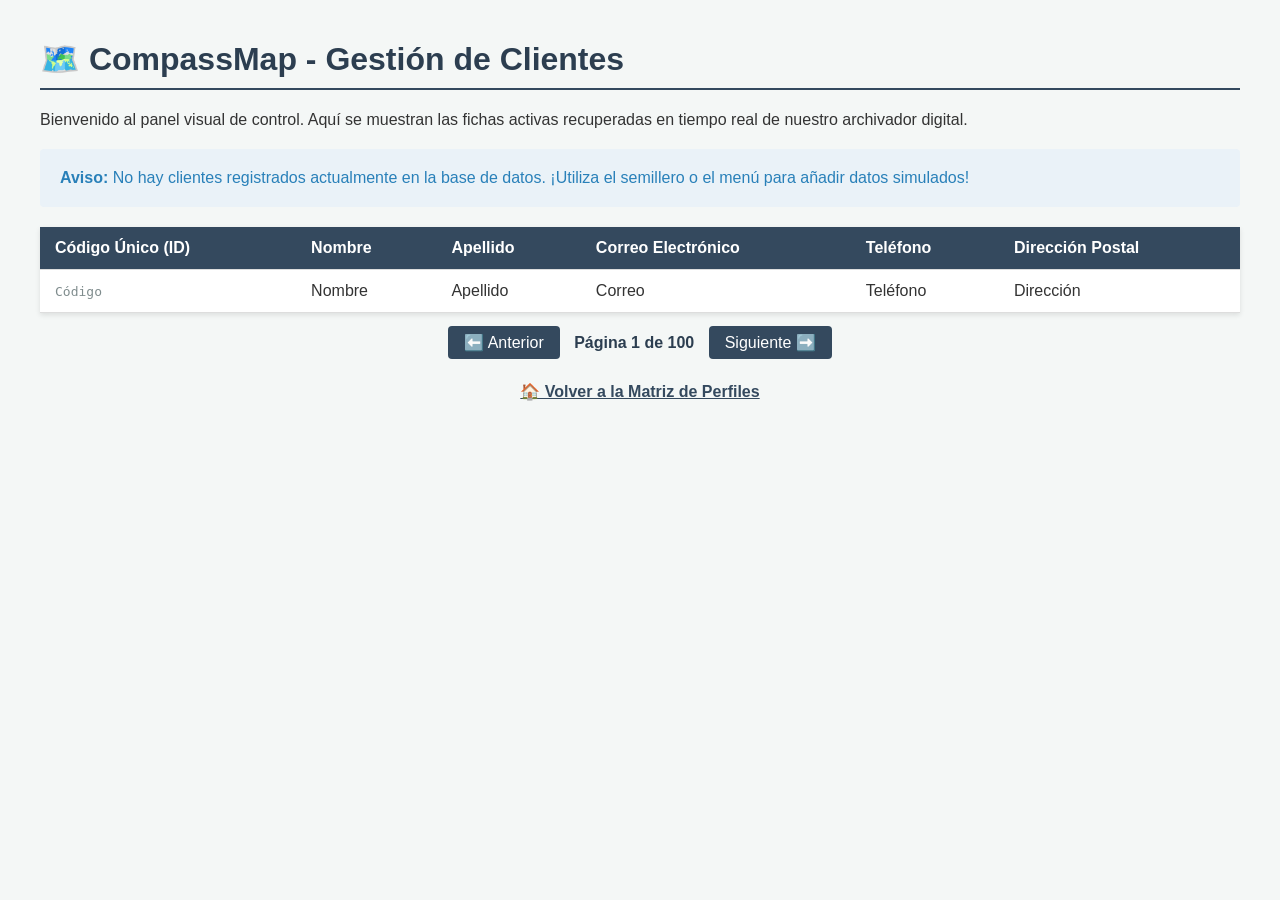
==== compassMap/src/main/resources/templates/customers.html @ dacda1f9 "feat: v1.2 - añadida matriz interactiva de perfiles y motor de paginacion de clientes con 7 de 7 tes" ====
<!DOCTYPE html>
<!-- Indicamos a la página que va a usar el motor de traducción de Spring (Thymeleaf) -->
<html xmlns:th="http://thymeleaf.org" lang="es">
<head>
    <meta charset="UTF-8">
    <title>CompassMap - Panel de Clientes</title>
    <style>
        /* Estilos básicos provisionales para que tus compañeros lo vean todo ordenado */
        body { font-family: 'Segoe UI', Tahoma, Geneva, Verdana, sans-serif; margin: 40px; background-color: #f4f7f6; color: #333; }
        h1 { color: #2c3e50; border-bottom: 2px solid #34495e; padding-bottom: 10px; }
        table { width: 100%; border-collapse: collapse; margin-top: 20px; background: white; box-shadow: 0 2px 5px rgba(0,0,0,0.1); }
        th, td { padding: 12px 15px; text-align: left; border-bottom: 1px solid #ddd; }
        th { background-color: #34495e; color: white; }
        tr:hover { background-color: #f5f5f5; }
        .info-vacia { padding: 20px; background-color: #eaf2f8; color: #2980b9; border-radius: 4px; margin-top: 20px; }
    </style>
</head>
<body>

<h1>🗺️ CompassMap - Gestión de Clientes</h1>
<p>Bienvenido al panel visual de control. Aquí se muestran las fichas activas recuperadas en tiempo real de nuestro archivador digital.</p>

<!-- Control de seguridad: Si la maleta viene vacía y no hay clientes, mostramos este aviso -->
<div class="info-vacia" th:if="${#lists.isEmpty(listaDeClientes)}">
    <strong>Aviso:</strong> No hay clientes registrados actualmente en la base de datos. ¡Utiliza el semillero o el menú para añadir datos simulados!
</div>

<!-- Si la maleta contiene clientes, dibujamos la tabla automatizada -->
<table th:unless="${#lists.isEmpty(listaDeClientes)}">
    <thead>
    <tr>
        <th>Código Único (ID)</th>
        <th>Nombre</th>
        <th>Apellido</th>
        <th>Correo Electrónico</th>
        <th>Teléfono</th>
        <th>Dirección Postal</th>
    </tr>
    </thead>
    <tbody>
    <!-- El bucle 'th:each' es una fotocopiadora: agarra la maleta "listaDeClientes"
         y genera automáticamente una fila de tabla (tr) por cada cliente individual -->
    <tr th:each="cliente : ${listaDeClientes}">
        <!-- Inyectamos dinámicamente el texto de cada propiedad en su casilla correspondiente -->
        <td th:text="${cliente.id}" style="font-family: monospace; color: #7f8c8d;">Código</td>
        <td th:text="${cliente.firstName}">Nombre</td>
        <td th:text="${cliente.lastName}">Apellido</td>
        <td th:text="${cliente.email}">Correo</td>
        <td th:text="${cliente.phone}">Teléfono</td>
        <td th:text="${cliente.address}">Dirección</td>
    </tr>
    </tbody>
</table>
<!-- BOTONERA DE PAGINACIÓN AUTOMÁTICA -->
<div style="margin-top: 20px; text-align: center;">
    <!-- Botón para ir a la página anterior (se desactiva si estamos en la página 0) -->
    <a th:if="${paginaActual > 0}" th:href="@{/customers(page=${paginaActual - 1})}"
       style="padding: 8px 16px; background-color: #34495e; color: white; text-decoration: none; border-radius: 4px; margin-right: 10px;">⬅️ Anterior</a>

    <!-- Texto indicador del bloque donde nos encontramos -->
    <span style="font-weight: bold; color: #2c3e50;" th:text="'Página ' + (${paginaActual} + 1) + ' de ' + ${totalPaginas}">Página 1 de 100</span>

    <!-- Botón para ir a la página siguiente (se desactiva si llegamos al final) -->
    <a th:if="${paginaActual < totalPaginas - 1}" th:href="@{/customers(page=${paginaActual + 1})}"
       style="padding: 8px 16px; background-color: #34495e; color: white; text-decoration: none; border-radius: 4px; margin-left: 10px;">Siguiente ➡️</a>
</div>

<p style="text-align: center; margin-top: 30px;"><a href="/index" style="color: #34495e; font-weight: bold;">🏠 Volver a la Matriz de Perfiles</a></p>

</body>
</html>
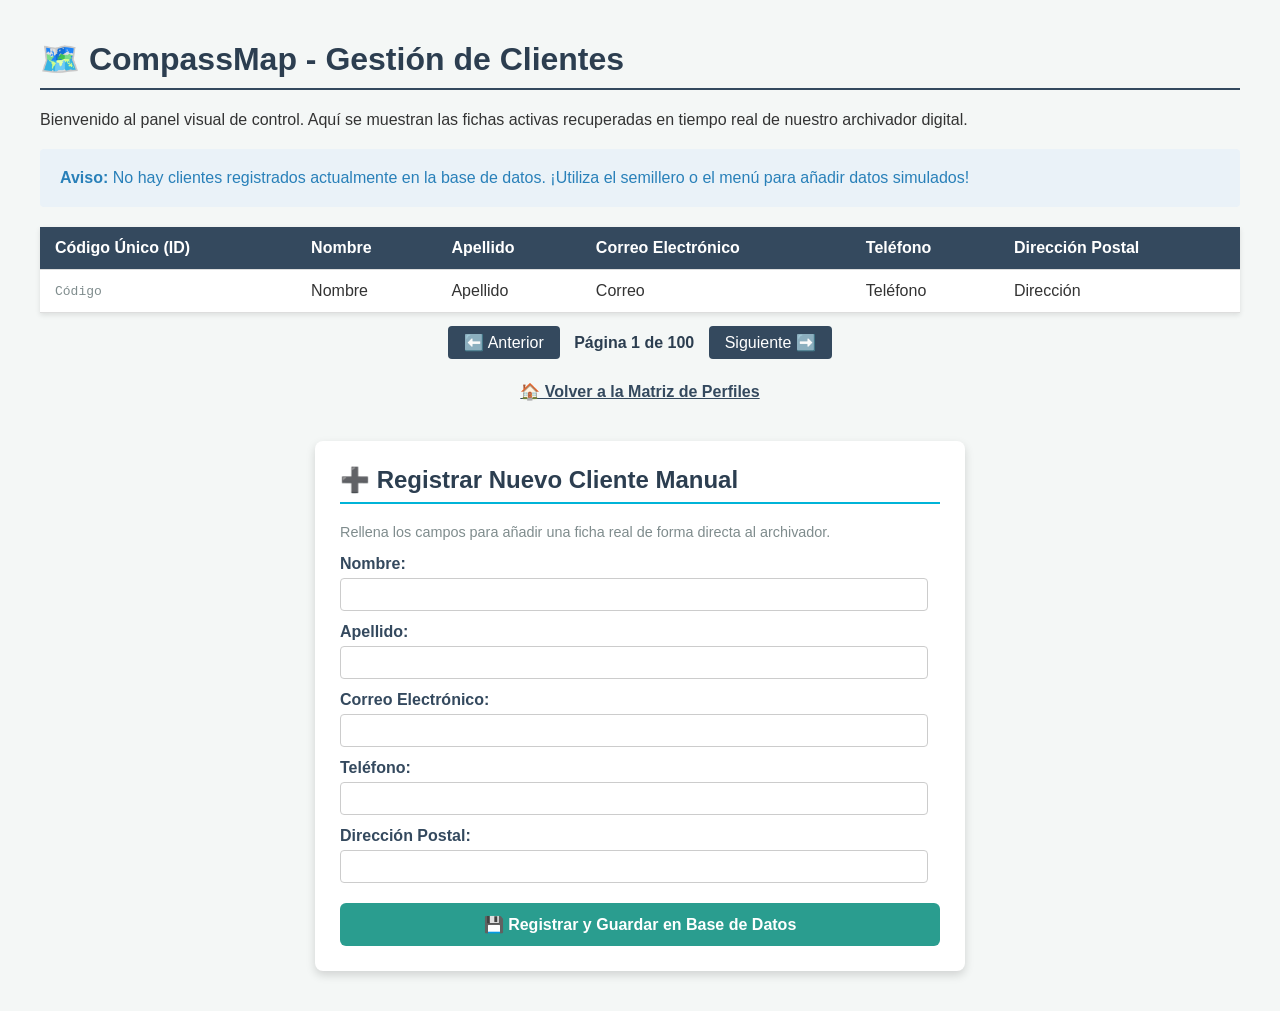
==== commit 6f5c8f1a: "feat: v1.2 - formulario web interactivo de alta completado con 8 de 8 tests en verde" ====
--- a/compassMap/src/main/resources/templates/customers.html
+++ b/compassMap/src/main/resources/templates/customers.html
@@ -67,5 +67,37 @@
 
 <p style="text-align: center; margin-top: 30px;"><a href="/index" style="color: #34495e; font-weight: bold;">🏠 Volver a la Matriz de Perfiles</a></p>
 
+<!-- SECCIÓN NUEVA: FORMULARIO INTERACTIVO DE ALTA -->
+<div style="max-width: 600px; margin: 40px auto; background: white; padding: 25px; border-radius: 8px; box-shadow: 0 4px 10px rgba(0,0,0,0.15);">
+    <h2 style="color: #2c3e50; border-bottom: 2px solid #00b4d8; padding-bottom: 8px; margin-top: 0;">➕ Registrar Nuevo Cliente Manual</h2>
+    <p style="color: #7f8c8d; font-size: 0.9rem;">Rellena los campos para añadir una ficha real de forma directa al archivador.</p>
+
+    <!-- El formulario apunta a nuestra nueva ruta POST y se enlaza con la ficha en blanco 'nuevoCliente' -->
+    <form th:action="@{/customers/save}" th:object="${nuevoCliente}" method="POST">
+        <div style="margin-bottom: 12px;">
+            <label style="display:block; font-weight:bold; margin-bottom:5px; color:#34495e;">Nombre:</label>
+            <input type="text" th:field="*{firstName}" required style="width:95%; padding:8px; border:1px solid #ccc; border-radius:4px;"/>
+        </div>
+        <div style="margin-bottom: 12px;">
+            <label style="display:block; font-weight:bold; margin-bottom:5px; color:#34495e;">Apellido:</label>
+            <input type="text" th:field="*{lastName}" required style="width:95%; padding:8px; border:1px solid #ccc; border-radius:4px;"/>
+        </div>
+        <div style="margin-bottom: 12px;">
+            <label style="display:block; font-weight:bold; margin-bottom:5px; color:#34495e;">Correo Electrónico:</label>
+            <input type="email" th:field="*{email}" required style="width:95%; padding:8px; border:1px solid #ccc; border-radius:4px;"/>
+        </div>
+        <div style="margin-bottom: 12px;">
+            <label style="display:block; font-weight:bold; margin-bottom:5px; color:#34495e;">Teléfono:</label>
+            <input type="text" th:field="*{phone}" style="width:95%; padding:8px; border:1px solid #ccc; border-radius:4px;"/>
+        </div>
+        <div style="margin-bottom: 20px;">
+            <label style="display:block; font-weight:bold; margin-bottom:5px; color:#34495e;">Dirección Postal:</label>
+            <input type="text" th:field="*{address}" style="width:95%; padding:8px; border:1px solid #ccc; border-radius:4px;"/>
+        </div>
+
+        <button type="submit" style="width:100%; padding:12px; background-color:#2a9d8f; color:white; border:none; border-radius:6px; font-weight:bold; font-size:1rem; cursor:pointer;">💾 Registrar y Guardar en Base de Datos</button>
+    </form>
+</div>
+
 </body>
 </html>
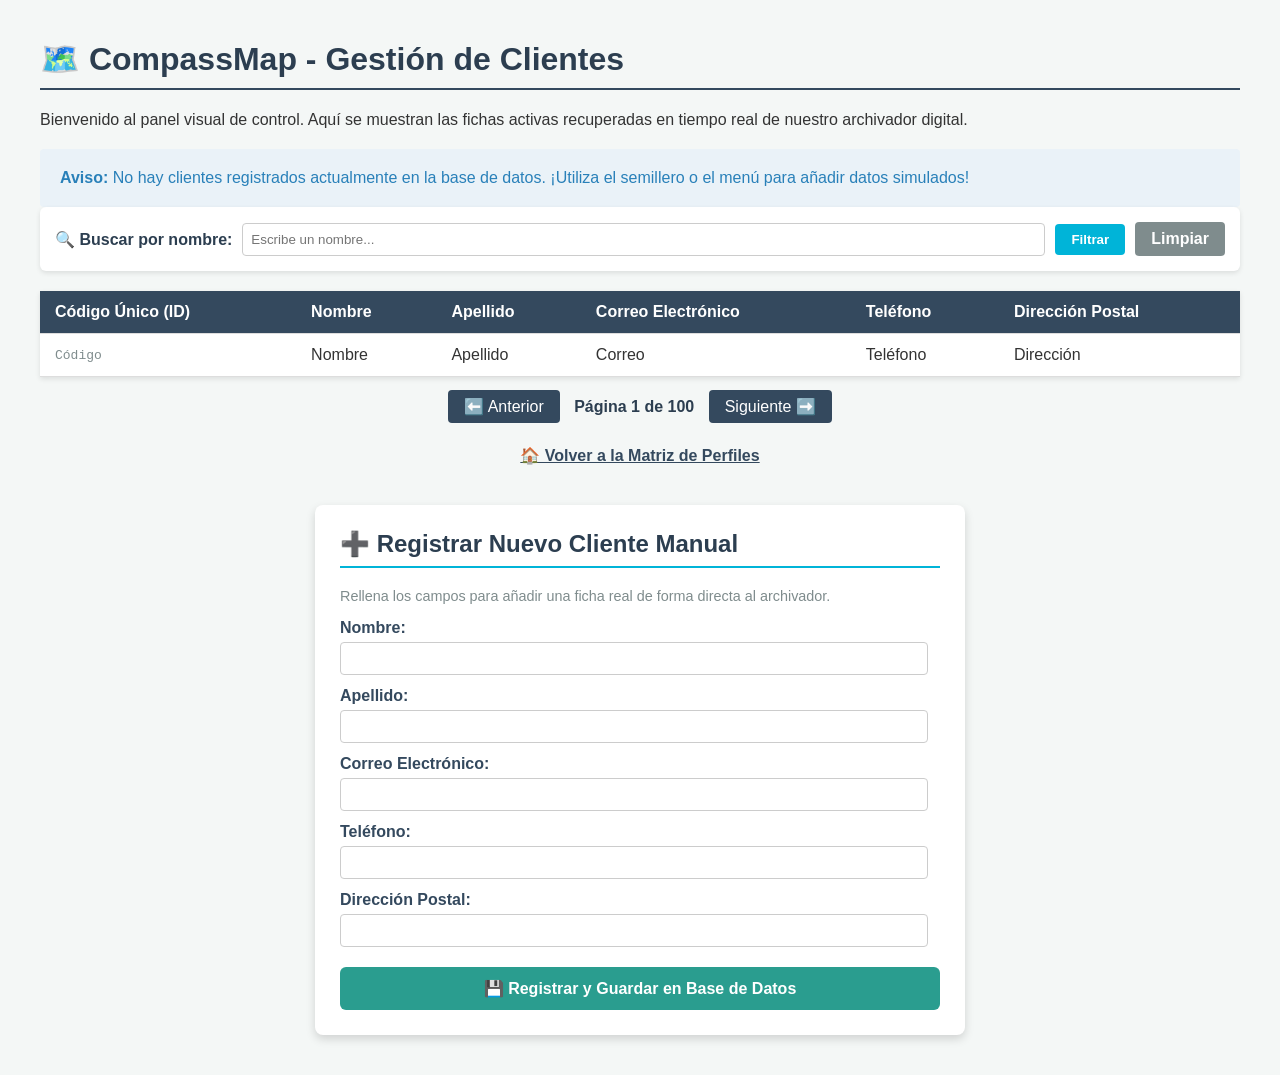
==== commit 0cc43be7: "feat: v1.2 - añadido filtro de busqueda por nombre y suite de 9 tests completada con exito en verde" ====
--- a/compassMap/src/main/resources/templates/customers.html
+++ b/compassMap/src/main/resources/templates/customers.html
@@ -24,6 +24,18 @@
 <div class="info-vacia" th:if="${#lists.isEmpty(listaDeClientes)}">
     <strong>Aviso:</strong> No hay clientes registrados actualmente en la base de datos. ¡Utiliza el semillero o el menú para añadir datos simulados!
 </div>
+
+<!-- CAJA DE BÚSQUEDA POR NOMBRE -->
+<div style="margin-bottom: 20px; background: white; padding: 15px; border-radius: 6px; box-shadow: 0 2px 5px rgba(0,0,0,0.1);">
+    <form th:action="@{/customers}" method="GET" style="display: flex; gap: 10px; align-items: center;">
+        <label style="font-weight: bold; color: #2c3e50;">🔍 Buscar por nombre:</label>
+        <input type="text" name="buscarNombre" th:value="${textoBuscado}" placeholder="Escribe un nombre..."
+               style="padding: 8px; border: 1px solid #ccc; border-radius: 4px; flex-grow: 1;"/>
+        <button type="submit" style="padding: 8px 16px; background-color: #00b4d8; color: white; border: none; border-radius: 4px; font-weight: bold; cursor: pointer;">Filtrar</button>
+        <a href="/customers" style="padding: 8px 16px; background-color: #7f8c8d; color: white; text-decoration: none; border-radius: 4px; font-weight: bold;">Limpiar</a>
+    </form>
+</div>
+
 
 <!-- Si la maleta contiene clientes, dibujamos la tabla automatizada -->
 <table th:unless="${#lists.isEmpty(listaDeClientes)}">
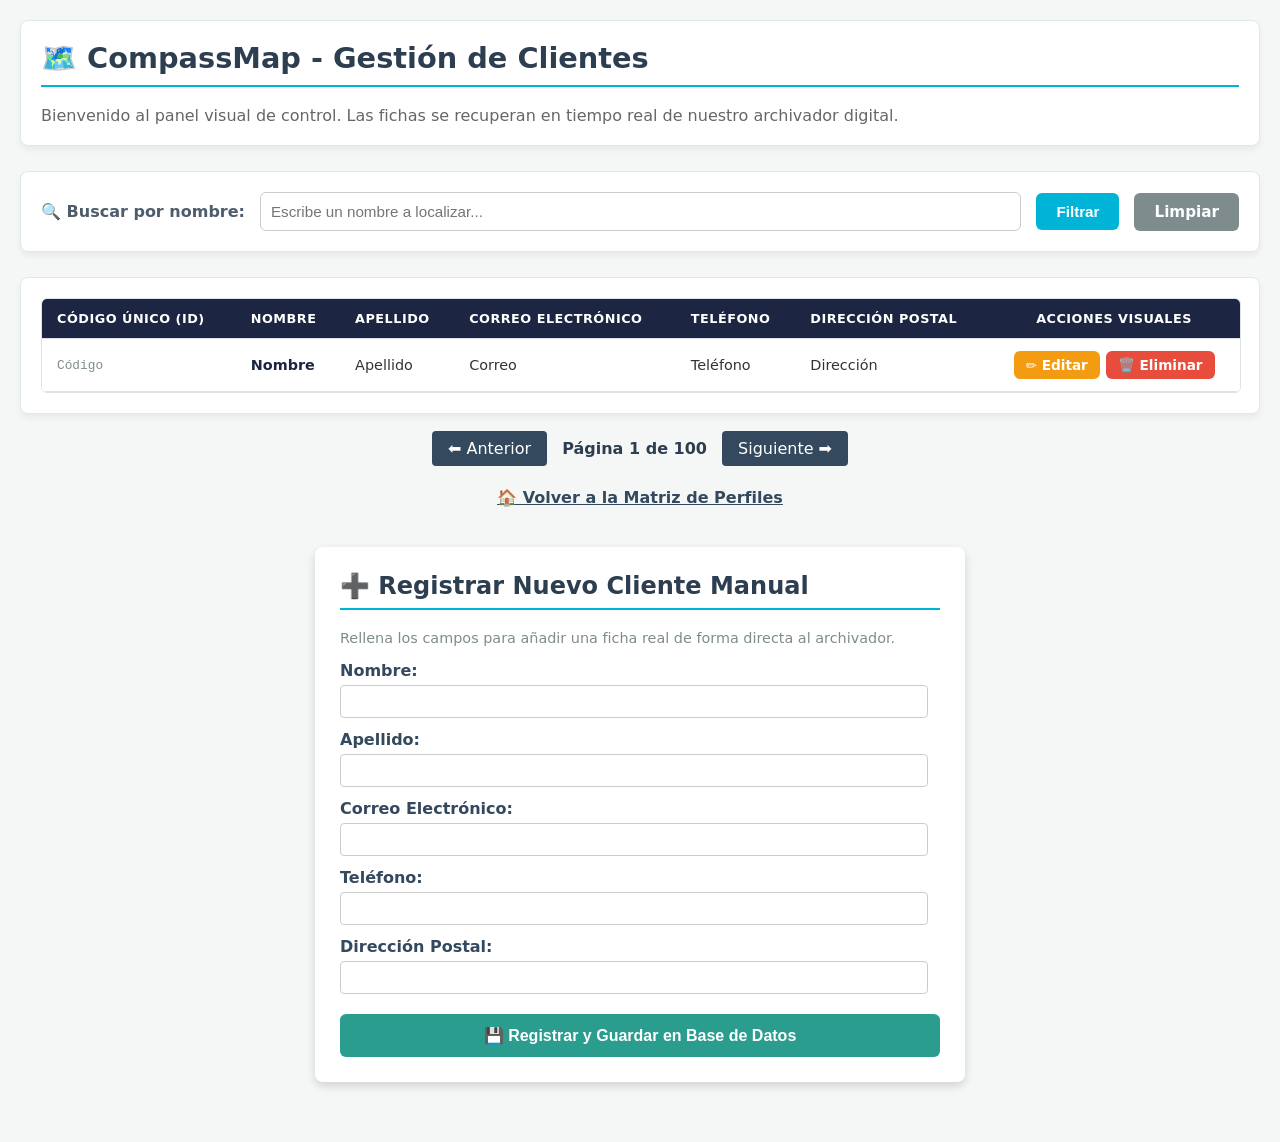
==== commit 37fedc6d: "feat: v1.3 - completado el CRUD visual y estabilizado el test numero 10 en verde" ====
--- a/compassMap/src/main/resources/templates/customers.html
+++ b/compassMap/src/main/resources/templates/customers.html
@@ -1,68 +1,92 @@
 <!DOCTYPE html>
-<!-- Indicamos a la página que va a usar el motor de traducción de Spring (Thymeleaf) -->
 <html xmlns:th="http://thymeleaf.org" lang="es">
 <head>
     <meta charset="UTF-8">
+    <meta name="viewport" content="width=device-width, initial-scale=1.0">
     <title>CompassMap - Panel de Clientes</title>
     <style>
-        /* Estilos básicos provisionales para que tus compañeros lo vean todo ordenado */
-        body { font-family: 'Segoe UI', Tahoma, Geneva, Verdana, sans-serif; margin: 40px; background-color: #f4f7f6; color: #333; }
-        h1 { color: #2c3e50; border-bottom: 2px solid #34495e; padding-bottom: 10px; }
-        table { width: 100%; border-collapse: collapse; margin-top: 20px; background: white; box-shadow: 0 2px 5px rgba(0,0,0,0.1); }
-        th, td { padding: 12px 15px; text-align: left; border-bottom: 1px solid #ddd; }
-        th { background-color: #34495e; color: white; }
-        tr:hover { background-color: #f5f5f5; }
-        .info-vacia { padding: 20px; background-color: #eaf2f8; color: #2980b9; border-radius: 4px; margin-top: 20px; }
+        /* ESTILOS DE CONTROL LOCAL: Carga instantánea y diseño limpio */
+        body { font-family: 'Segoe UI', system-ui, -apple-system, sans-serif; background-color: #f4f7f6; color: #333; margin: 0; padding: 20px; }
+        .wrapper { max-width: 1300px; margin: 0 auto; }
+        .card-contenedor { background: white; border-radius: 8px; box-shadow: 0 4px 6px rgba(0,0,0,0.05); padding: 20px; margin-bottom: 25px; border: 1px solid #e1e8ed; }
+        h1 { color: #2c3e50; margin-top: 0; padding-bottom: 10px; border-bottom: 2px solid #00b4d8; font-size: 1.8rem; }
+
+        /* Buscador adaptativo */
+        .search-form { display: flex; flex-wrap: wrap; gap: 15px; align-items: center; }
+        .search-form input { flex: 1; min-width: 200px; padding: 10px; border: 1px solid #ccc; border-radius: 6px; font-size: 0.95rem; }
+        .btn { padding: 10px 20px; border: none; border-radius: 6px; font-weight: bold; cursor: pointer; text-decoration: none; text-align: center; font-size: 0.95rem; }
+        .btn-info { background-color: #00b4d8; color: white; }
+        .btn-secondary { background-color: #7f8c8d; color: white; }
+        .btn-warning { background-color: #f39c12; color: white; }
+        .btn-danger { background-color: #e74c3c; color: white; }
+        .btn-sm { padding: 6px 12px; font-size: 0.85rem; }
+
+        /* Contenedor Adaptativo Móvil para la Tabla */
+        .table-responsive { width: 100%; overflow-x: auto; -webkit-overflow-scrolling: touch; border-radius: 6px; border: 1px solid #dee2e6; }
+        table { width: 100%; border-collapse: collapse; text-align: left; background: white; min-width: 900px; }
+        th, td { padding: 12px 15px; border-bottom: 1px solid #dee2e6; font-size: 0.9rem; }
+        th { background-color: #1c2541; color: white; font-weight: 600; text-transform: uppercase; font-size: 0.8rem; letter-spacing: 0.5px; }
+        tr:hover { background-color: #f8f9fa; }
+        .tabla-codigo { font-family: monospace; color: #7f8c8d; font-size: 0.8rem; }
+        .actions-cell { display: flex; gap: 6px; justify-content: center; }
     </style>
 </head>
 <body>
 
-<h1>🗺️ CompassMap - Gestión de Clientes</h1>
-<p>Bienvenido al panel visual de control. Aquí se muestran las fichas activas recuperadas en tiempo real de nuestro archivador digital.</p>
+<div class="wrapper">
+    <div class="card-contenedor">
+        <h1>🗺️ CompassMap - Gestión de Clientes</h1>
+        <p style="color: #666; margin: 0;">Bienvenido al panel visual de control. Las fichas se recuperan en tiempo real de nuestro archivador digital.</p>
+    </div>
 
-<!-- Control de seguridad: Si la maleta viene vacía y no hay clientes, mostramos este aviso -->
-<div class="info-vacia" th:if="${#lists.isEmpty(listaDeClientes)}">
-    <strong>Aviso:</strong> No hay clientes registrados actualmente en la base de datos. ¡Utiliza el semillero o el menú para añadir datos simulados!
+    <!-- CAJA DE BÚSQUEDA LOCAL -->
+    <div class="card-contenedor">
+        <form th:action="@{/customers}" method="GET" class="search-form">
+            <span style="font-weight: bold; color: #4e5d6c;">🔍 Buscar por nombre:</span>
+            <input type="text" name="buscarNombre" th:value="${textoBuscado}" placeholder="Escribe un nombre a localizar..."/>
+            <button type="submit" class="btn btn-info">Filtrar</button>
+            <a href="/customers" class="btn btn-secondary">Limpiar</a>
+        </form>
+    </div>
+
+    <!-- TABLA RESPONSIVA CORREGIDA: Exactamente 7 cabeceras alineadas con sus 7 columnas -->
+    <div class="card-contenedor" th:unless="${#lists.isEmpty(listaDeClientes)}">
+        <div class="table-responsive">
+            <table>
+                <thead>
+                <tr>
+                    <th>Código Único (ID)</th>
+                    <th>Nombre</th>
+                    <th>Apellido</th>
+                    <th>Correo Electrónico</th>
+                    <th>Teléfono</th>
+                    <th>Dirección Postal</th>
+                    <th style="text-align: center;">Acciones Visuales</th>
+                </tr>
+                </thead>
+                <tbody>
+                <tr th:each="cliente : ${listaDeClientes}">
+                    <td th:text="${cliente.id}" class="tabla-codigo">Código</td>
+                    <td th:text="${cliente.firstName}" style="font-weight: bold; color: #1c2541;">Nombre</td>
+                    <td th:text="${cliente.lastName}">Apellido</td>
+                    <td th:text="${cliente.email}">Correo</td>
+                    <td th:text="${cliente.phone}">Teléfono</td>
+                    <td th:text="${cliente.address}">Dirección</td>
+                    <td>
+                        <div class="actions-cell">
+                            <a th:href="@{/customers/edit/{id}(id=${cliente.id})}" class="btn btn-warning btn-sm">✏️ Editar</a>
+                            <a th:href="@{/customers/delete/{id}(id=${cliente.id})}"
+                               onclick="return confirm('¿Seguro que deseas eliminar permanentemente este registro?');"
+                               class="btn btn-danger btn-sm">🗑️ Eliminar</a>
+                        </div>
+                    </td>
+                </tr>
+                </tbody>
+            </table>
+        </div>
+    </div>
 </div>
 
-<!-- CAJA DE BÚSQUEDA POR NOMBRE -->
-<div style="margin-bottom: 20px; background: white; padding: 15px; border-radius: 6px; box-shadow: 0 2px 5px rgba(0,0,0,0.1);">
-    <form th:action="@{/customers}" method="GET" style="display: flex; gap: 10px; align-items: center;">
-        <label style="font-weight: bold; color: #2c3e50;">🔍 Buscar por nombre:</label>
-        <input type="text" name="buscarNombre" th:value="${textoBuscado}" placeholder="Escribe un nombre..."
-               style="padding: 8px; border: 1px solid #ccc; border-radius: 4px; flex-grow: 1;"/>
-        <button type="submit" style="padding: 8px 16px; background-color: #00b4d8; color: white; border: none; border-radius: 4px; font-weight: bold; cursor: pointer;">Filtrar</button>
-        <a href="/customers" style="padding: 8px 16px; background-color: #7f8c8d; color: white; text-decoration: none; border-radius: 4px; font-weight: bold;">Limpiar</a>
-    </form>
-</div>
-
-
-<!-- Si la maleta contiene clientes, dibujamos la tabla automatizada -->
-<table th:unless="${#lists.isEmpty(listaDeClientes)}">
-    <thead>
-    <tr>
-        <th>Código Único (ID)</th>
-        <th>Nombre</th>
-        <th>Apellido</th>
-        <th>Correo Electrónico</th>
-        <th>Teléfono</th>
-        <th>Dirección Postal</th>
-    </tr>
-    </thead>
-    <tbody>
-    <!-- El bucle 'th:each' es una fotocopiadora: agarra la maleta "listaDeClientes"
-         y genera automáticamente una fila de tabla (tr) por cada cliente individual -->
-    <tr th:each="cliente : ${listaDeClientes}">
-        <!-- Inyectamos dinámicamente el texto de cada propiedad en su casilla correspondiente -->
-        <td th:text="${cliente.id}" style="font-family: monospace; color: #7f8c8d;">Código</td>
-        <td th:text="${cliente.firstName}">Nombre</td>
-        <td th:text="${cliente.lastName}">Apellido</td>
-        <td th:text="${cliente.email}">Correo</td>
-        <td th:text="${cliente.phone}">Teléfono</td>
-        <td th:text="${cliente.address}">Dirección</td>
-    </tr>
-    </tbody>
-</table>
 <!-- BOTONERA DE PAGINACIÓN AUTOMÁTICA -->
 <div style="margin-top: 20px; text-align: center;">
     <!-- Botón para ir a la página anterior (se desactiva si estamos en la página 0) -->
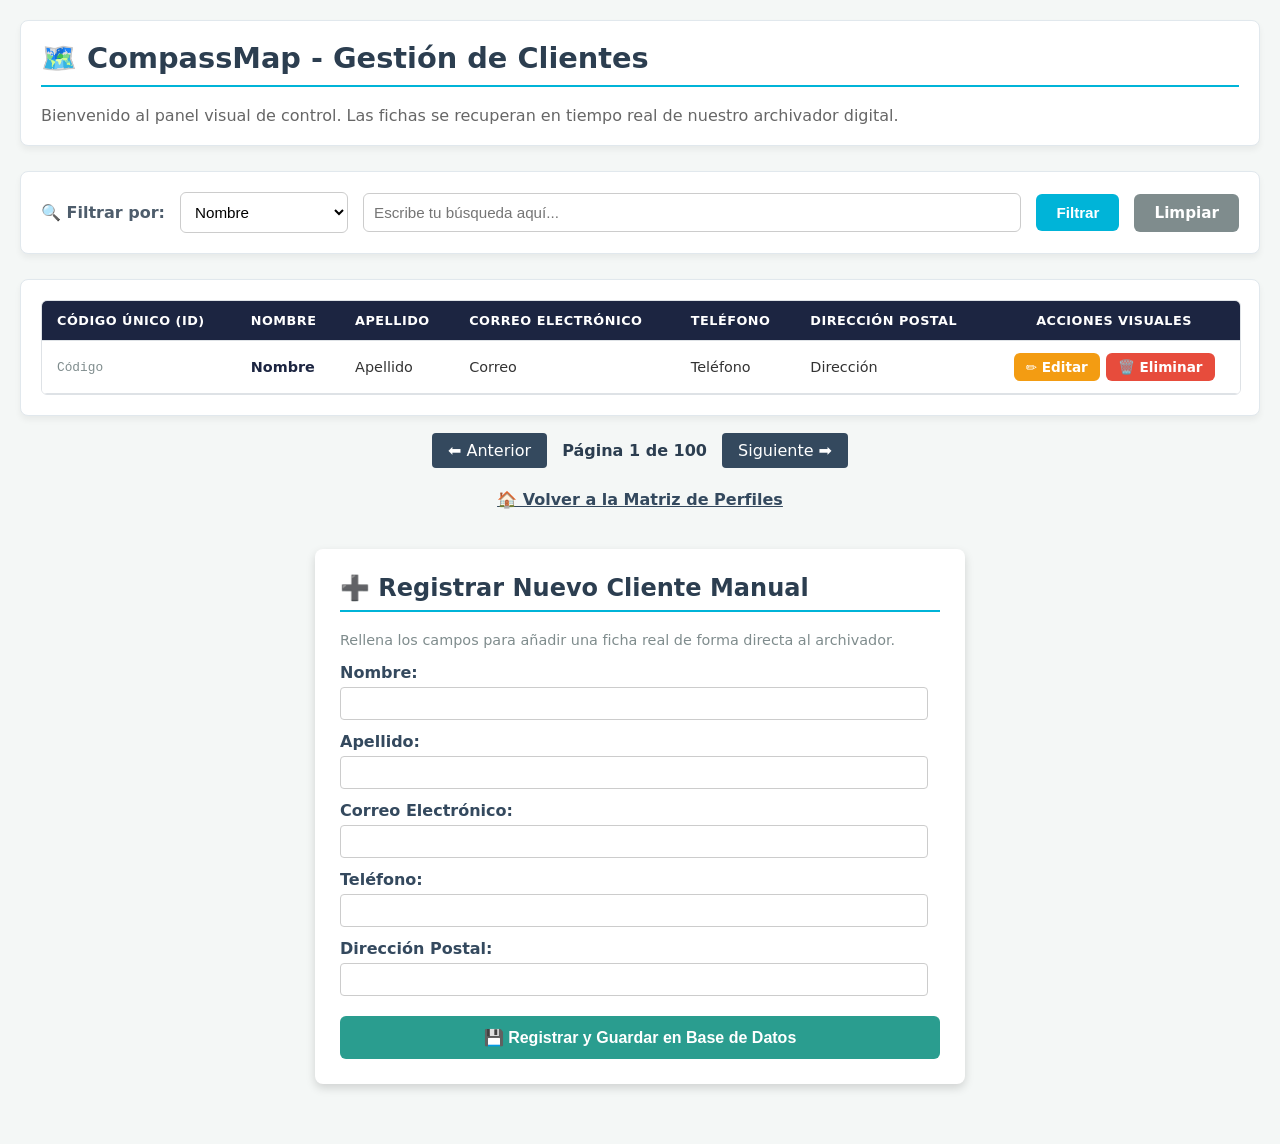
==== commit f4a8d730: "feat: v1.3 - implementado buscador avanzado multicampo con soporte JPA y 11 tests en verde" ====
--- a/compassMap/src/main/resources/templates/customers.html
+++ b/compassMap/src/main/resources/templates/customers.html
@@ -39,15 +39,26 @@
         <p style="color: #666; margin: 0;">Bienvenido al panel visual de control. Las fichas se recuperan en tiempo real de nuestro archivador digital.</p>
     </div>
 
-    <!-- CAJA DE BÚSQUEDA LOCAL -->
+    <!-- CAJA DE BÚSQUEDA MULTICAMPO AVANZADA -->
     <div class="card-contenedor">
         <form th:action="@{/customers}" method="GET" class="search-form">
-            <span style="font-weight: bold; color: #4e5d6c;">🔍 Buscar por nombre:</span>
-            <input type="text" name="buscarNombre" th:value="${textoBuscado}" placeholder="Escribe un nombre a localizar..."/>
+            <span style="font-weight: bold; color: #4e5d6c;">🔍 Filtrar por:</span>
+
+            <!-- Desplegable selectivo para elegir la columna de búsqueda -->
+            <select name="criterio" style="padding: 10px; border: 1px solid #ccc; border-radius: 6px; font-size: 0.95rem; background: white;">
+                <option value="firstName" th:selected="${criterioSeleccionado == 'firstName'}">Nombre</option>
+                <option value="lastName" th:selected="${criterioSeleccionado == 'lastName'}">Apellido</option>
+                <option value="email" th:selected="${criterioSeleccionado == 'email'}">Correo Electrónico</option>
+            </select>
+
+            <!-- Cambiamos el 'name' a 'buscarTexto' para coincidir con el controlador -->
+            <input type="text" name="buscarTexto" th:value="${textoBuscado}" placeholder="Escribe tu búsqueda aquí..."/>
+
             <button type="submit" class="btn btn-info">Filtrar</button>
             <a href="/customers" class="btn btn-secondary">Limpiar</a>
         </form>
     </div>
+
 
     <!-- TABLA RESPONSIVA CORREGIDA: Exactamente 7 cabeceras alineadas con sus 7 columnas -->
     <div class="card-contenedor" th:unless="${#lists.isEmpty(listaDeClientes)}">
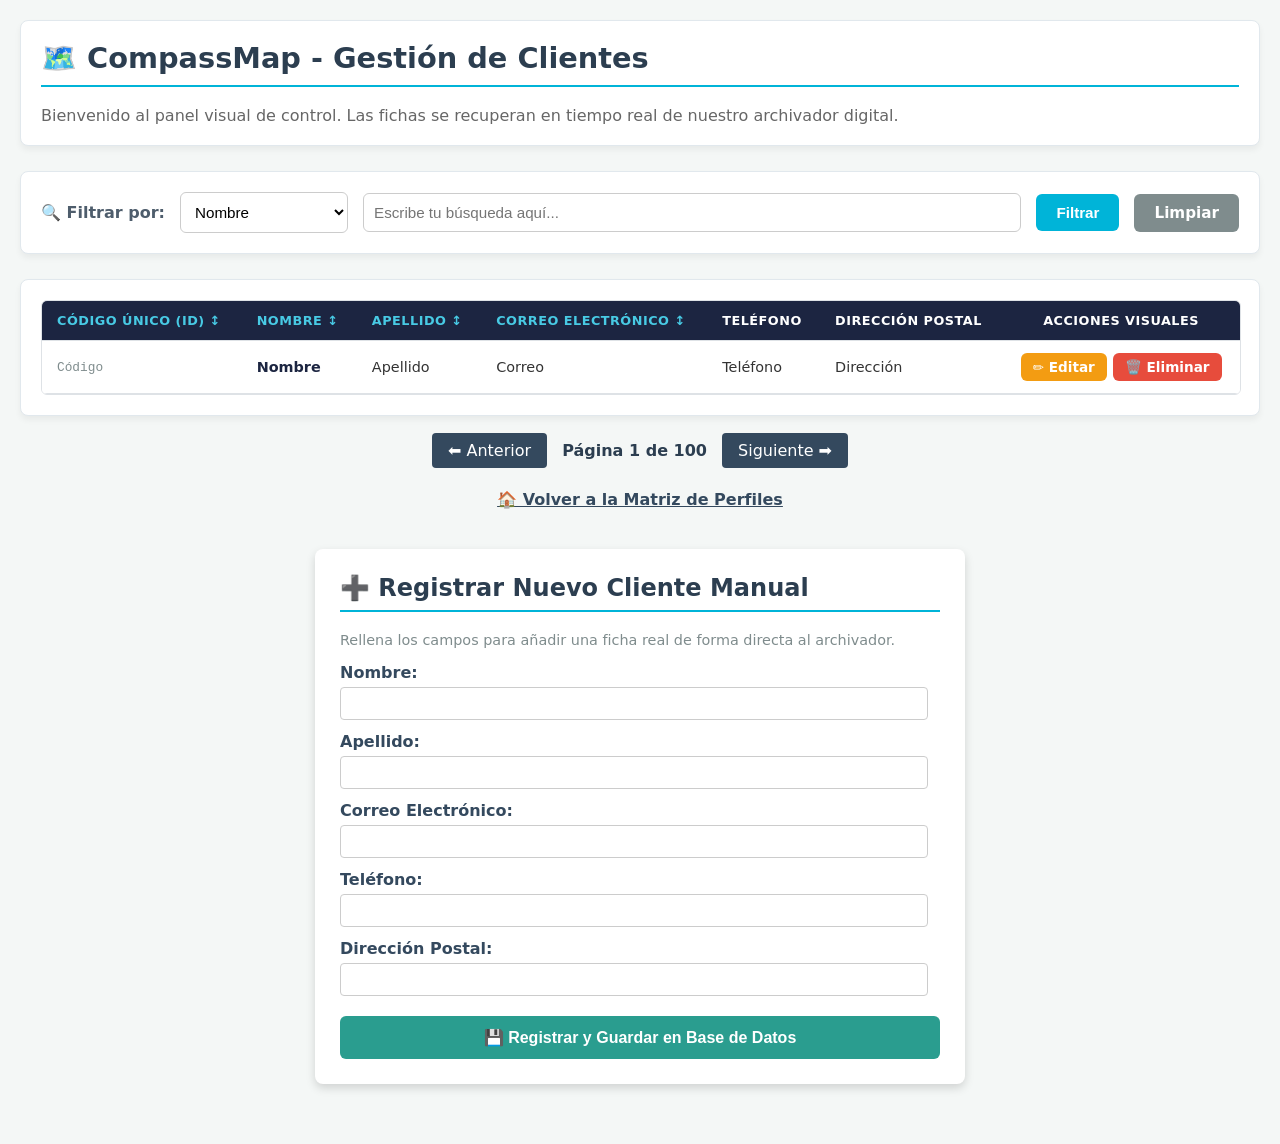
==== commit 3d612bde: "feat: v1.3 - implementada ordenacion dinamica por columnas y suite de 12 tests completada en verde" ====
--- a/compassMap/src/main/resources/templates/customers.html
+++ b/compassMap/src/main/resources/templates/customers.html
@@ -65,14 +65,15 @@
         <div class="table-responsive">
             <table>
                 <thead>
-                <tr>
-                    <th>Código Único (ID)</th>
-                    <th>Nombre</th>
-                    <th>Apellido</th>
-                    <th>Correo Electrónico</th>
-                    <th>Teléfono</th>
-                    <th>Dirección Postal</th>
-                    <th style="text-align: center;">Acciones Visuales</th>
+                    <tr>
+                        <!-- Al pulsar, ordena por 'id' alternando la dirección actual -->
+                        <th><a th:href="@{/customers(page=${paginaActual}, ordenarPor='id', direccion=${siguienteDireccion})}" style="color: #48cae4; text-decoration: none;">Código Único (ID) ↕</a></th>
+                        <th><a th:href="@{/customers(page=${paginaActual}, ordenarPor='firstName', direccion=${siguienteDireccion})}" style="color: #48cae4; text-decoration: none;">Nombre ↕</a></th>
+                        <th><a th:href="@{/customers(page=${paginaActual}, ordenarPor='lastName', direccion=${siguienteDireccion})}" style="color: #48cae4; text-decoration: none;">Apellido ↕</a></th>
+                        <th><a th:href="@{/customers(page=${paginaActual}, ordenarPor='email', direccion=${siguienteDireccion})}" style="color: #48cae4; text-decoration: none;">Correo Electrónico ↕</a></th>
+                        <th>Teléfono</th>
+                        <th>Dirección Postal</th>
+                        <th style="text-align: center; color: white;">Acciones Visuales</th>
                 </tr>
                 </thead>
                 <tbody>
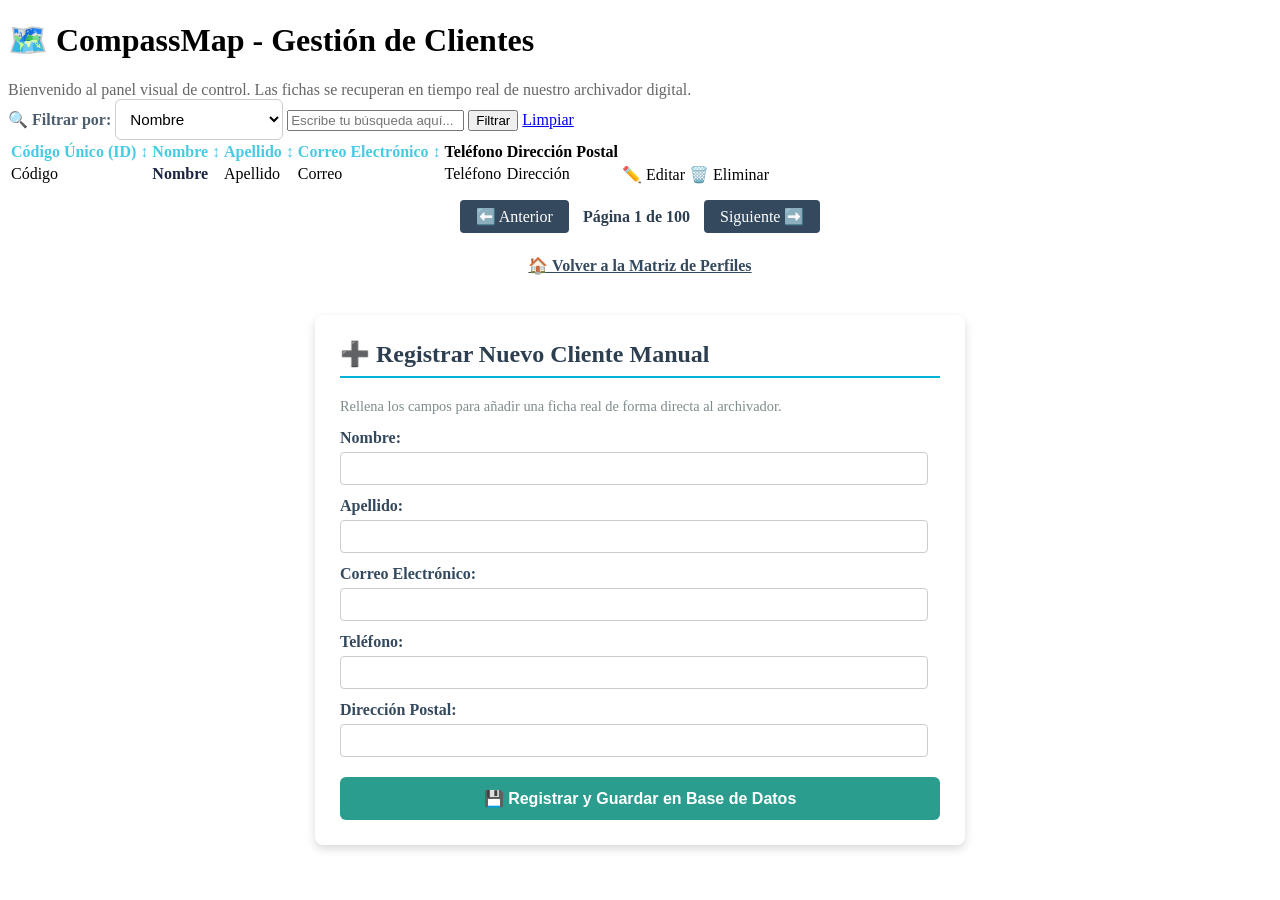
==== commit d91484c9: "style: v1.3 - unificada la identidad visual oscura responsiva y corregido el contraste del desplegab" ====
--- a/compassMap/src/main/resources/templates/customers.html
+++ b/compassMap/src/main/resources/templates/customers.html
@@ -4,32 +4,7 @@
     <meta charset="UTF-8">
     <meta name="viewport" content="width=device-width, initial-scale=1.0">
     <title>CompassMap - Panel de Clientes</title>
-    <style>
-        /* ESTILOS DE CONTROL LOCAL: Carga instantánea y diseño limpio */
-        body { font-family: 'Segoe UI', system-ui, -apple-system, sans-serif; background-color: #f4f7f6; color: #333; margin: 0; padding: 20px; }
-        .wrapper { max-width: 1300px; margin: 0 auto; }
-        .card-contenedor { background: white; border-radius: 8px; box-shadow: 0 4px 6px rgba(0,0,0,0.05); padding: 20px; margin-bottom: 25px; border: 1px solid #e1e8ed; }
-        h1 { color: #2c3e50; margin-top: 0; padding-bottom: 10px; border-bottom: 2px solid #00b4d8; font-size: 1.8rem; }
-
-        /* Buscador adaptativo */
-        .search-form { display: flex; flex-wrap: wrap; gap: 15px; align-items: center; }
-        .search-form input { flex: 1; min-width: 200px; padding: 10px; border: 1px solid #ccc; border-radius: 6px; font-size: 0.95rem; }
-        .btn { padding: 10px 20px; border: none; border-radius: 6px; font-weight: bold; cursor: pointer; text-decoration: none; text-align: center; font-size: 0.95rem; }
-        .btn-info { background-color: #00b4d8; color: white; }
-        .btn-secondary { background-color: #7f8c8d; color: white; }
-        .btn-warning { background-color: #f39c12; color: white; }
-        .btn-danger { background-color: #e74c3c; color: white; }
-        .btn-sm { padding: 6px 12px; font-size: 0.85rem; }
-
-        /* Contenedor Adaptativo Móvil para la Tabla */
-        .table-responsive { width: 100%; overflow-x: auto; -webkit-overflow-scrolling: touch; border-radius: 6px; border: 1px solid #dee2e6; }
-        table { width: 100%; border-collapse: collapse; text-align: left; background: white; min-width: 900px; }
-        th, td { padding: 12px 15px; border-bottom: 1px solid #dee2e6; font-size: 0.9rem; }
-        th { background-color: #1c2541; color: white; font-weight: 600; text-transform: uppercase; font-size: 0.8rem; letter-spacing: 0.5px; }
-        tr:hover { background-color: #f8f9fa; }
-        .tabla-codigo { font-family: monospace; color: #7f8c8d; font-size: 0.8rem; }
-        .actions-cell { display: flex; gap: 6px; justify-content: center; }
-    </style>
+    <link rel="stylesheet" th:href="@{/css/style.css}" />
 </head>
 <body>
 
@@ -66,15 +41,15 @@
             <table>
                 <thead>
                     <tr>
-                        <!-- Al pulsar, ordena por 'id' alternando la dirección actual -->
-                        <th><a th:href="@{/customers(page=${paginaActual}, ordenarPor='id', direccion=${siguienteDireccion})}" style="color: #48cae4; text-decoration: none;">Código Único (ID) ↕</a></th>
-                        <th><a th:href="@{/customers(page=${paginaActual}, ordenarPor='firstName', direccion=${siguienteDireccion})}" style="color: #48cae4; text-decoration: none;">Nombre ↕</a></th>
-                        <th><a th:href="@{/customers(page=${paginaActual}, ordenarPor='lastName', direccion=${siguienteDireccion})}" style="color: #48cae4; text-decoration: none;">Apellido ↕</a></th>
-                        <th><a th:href="@{/customers(page=${paginaActual}, ordenarPor='email', direccion=${siguienteDireccion})}" style="color: #48cae4; text-decoration: none;">Correo Electrónico ↕</a></th>
+                        <!-- Añadimos buscarTexto y criterio a cada enlace para mantener el estado de la búsqueda -->
+                        <th><a th:href="@{/customers(page=${paginaActual}, ordenarPor='id', direccion=${siguienteDireccion}, buscarTexto=${textoBuscado}, criterio=${criterioSeleccionado})}" style="color: #48cae4; text-decoration: none;">Código Único (ID) ↕</a></th>
+                        <th><a th:href="@{/customers(page=${paginaActual}, ordenarPor='firstName', direccion=${siguienteDireccion}, buscarTexto=${textoBuscado}, criterio=${criterioSeleccionado})}" style="color: #48cae4; text-decoration: none;">Nombre ↕</a></th>
+                        <th><a th:href="@{/customers(page=${paginaActual}, ordenarPor='lastName', direccion=${siguienteDireccion}, buscarTexto=${textoBuscado}, criterio=${criterioSeleccionado})}" style="color: #48cae4; text-decoration: none;">Apellido ↕</a></th>
+                        <th><a th:href="@{/customers(page=${paginaActual}, ordenarPor='email', direccion=${siguienteDireccion}, buscarTexto=${textoBuscado}, criterio=${criterioSeleccionado})}" style="color: #48cae4; text-decoration: none;">Correo Electrónico ↕</a></th>
                         <th>Teléfono</th>
                         <th>Dirección Postal</th>
                         <th style="text-align: center; color: white;">Acciones Visuales</th>
-                </tr>
+                    </tr>
                 </thead>
                 <tbody>
                 <tr th:each="cliente : ${listaDeClientes}">
